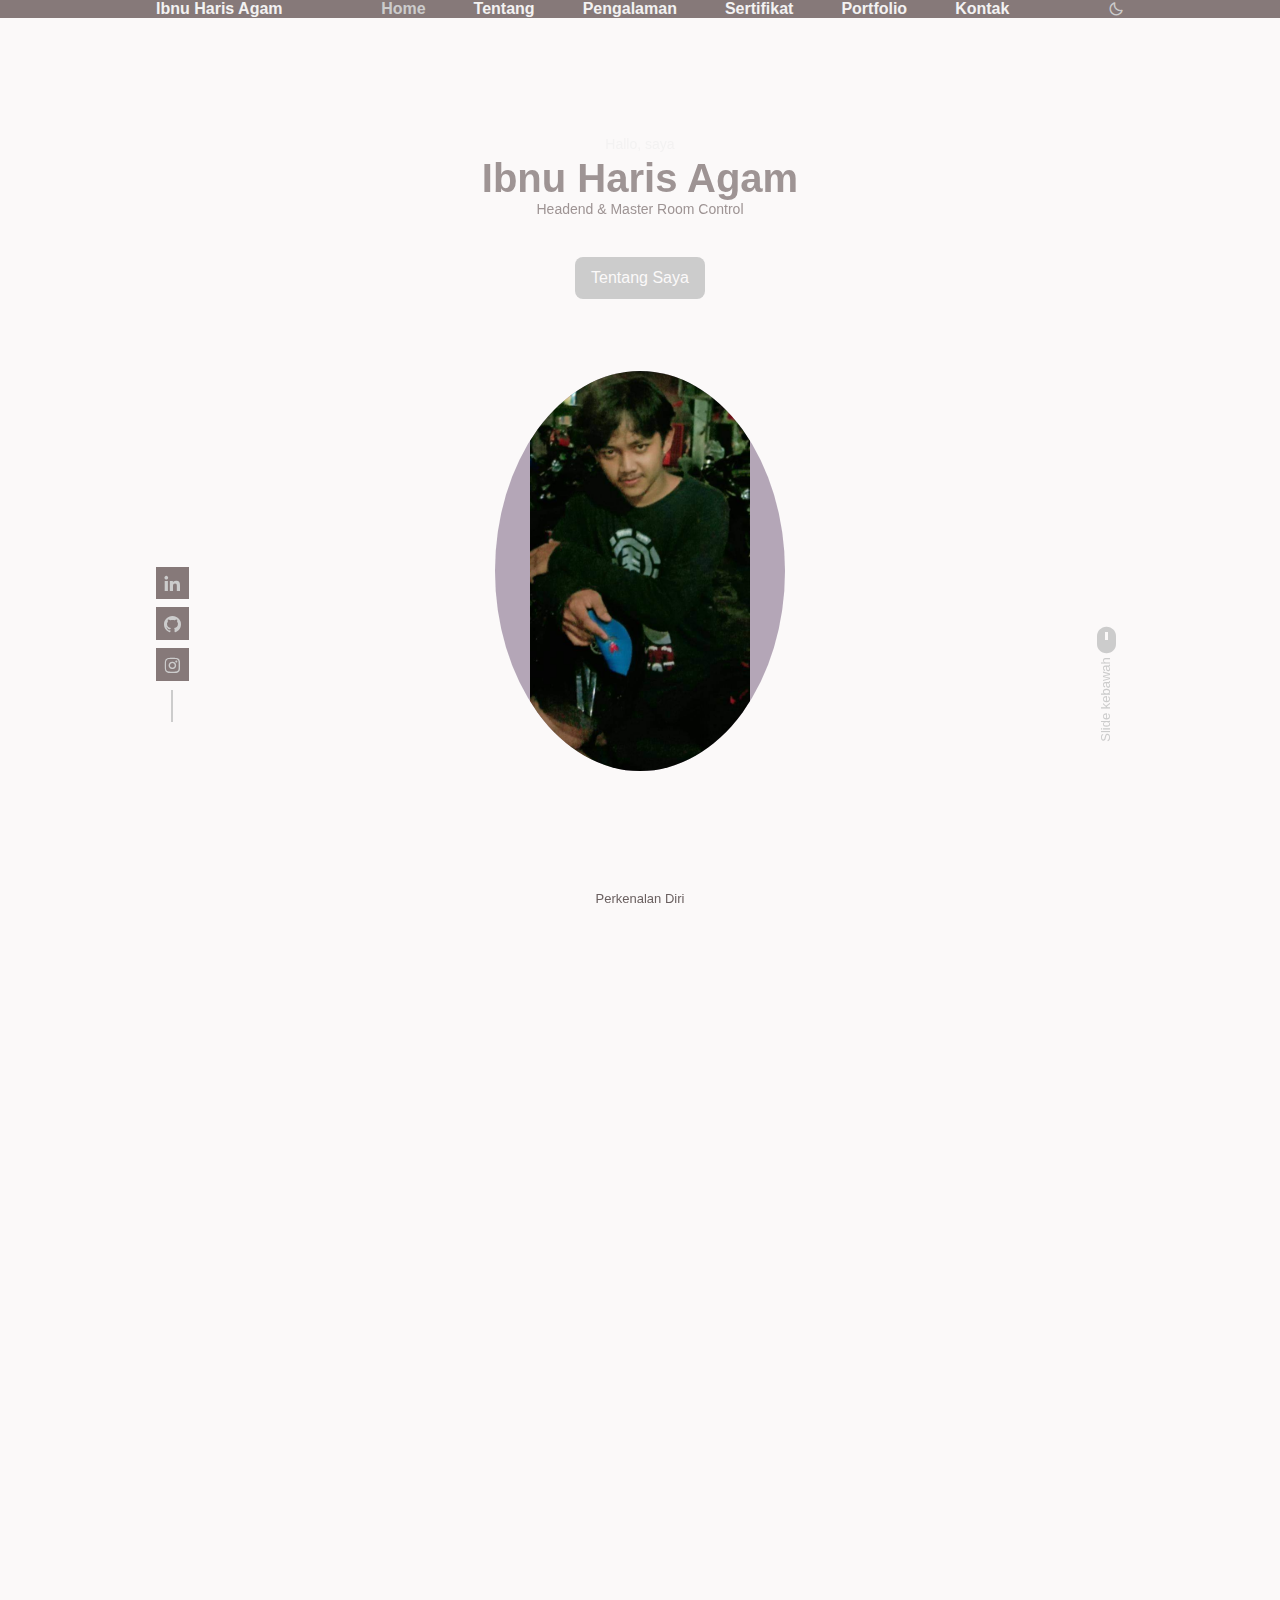
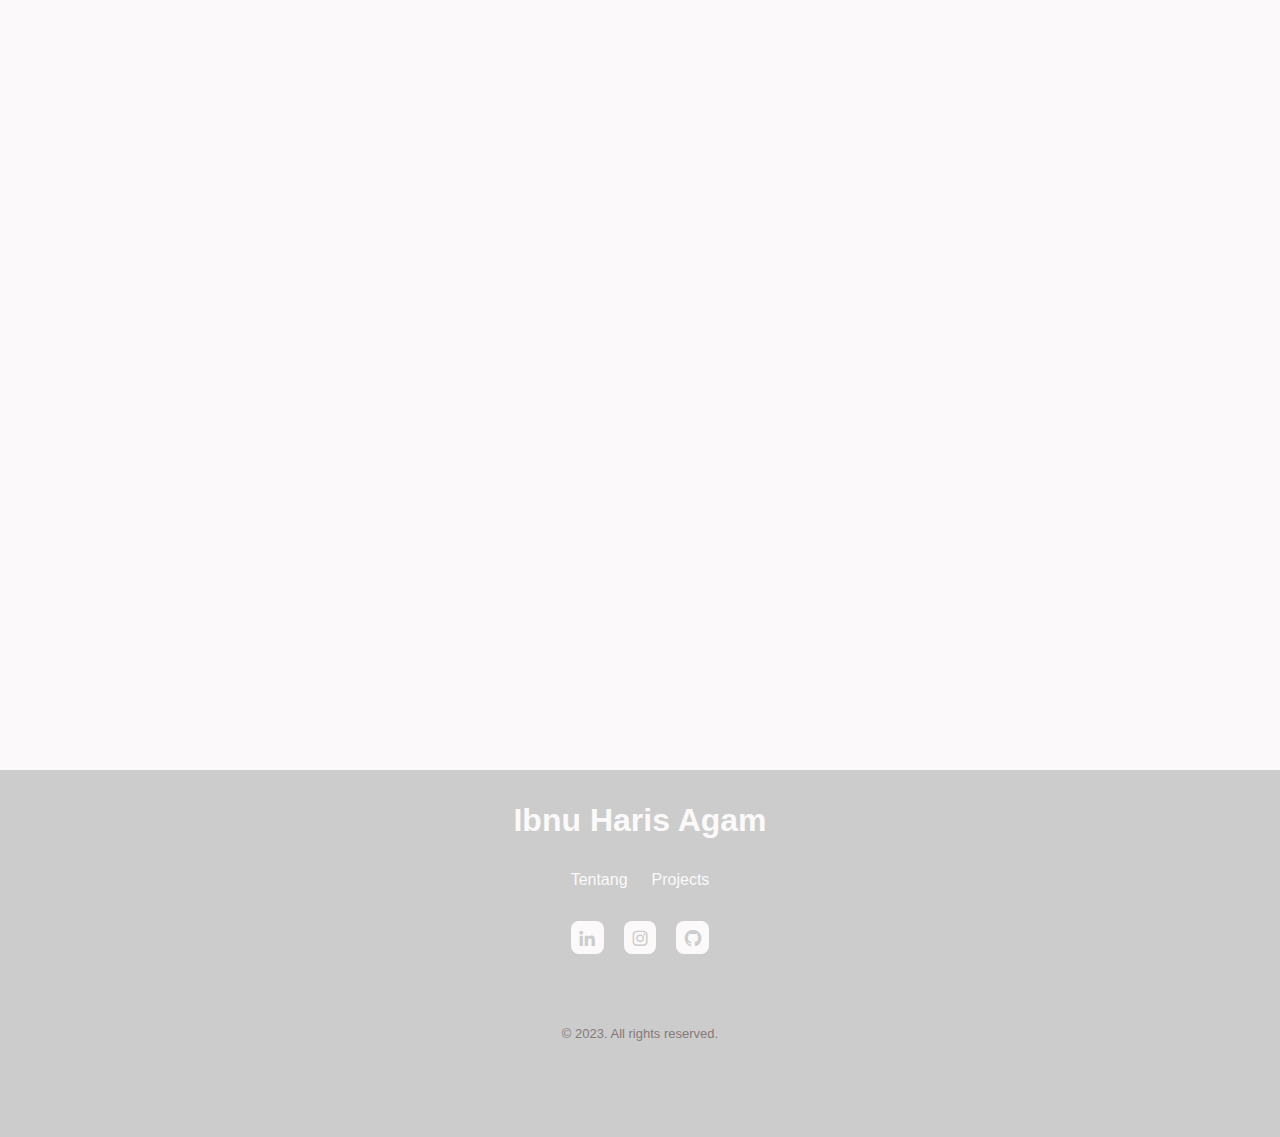
==== index.html @ 25b7673f "Portofolio 2" ====
<!DOCTYPE html>
<html lang="en">
  <head>
    <meta charset="UTF-8" />
    <meta name="viewport" content="width=device-width, initial-scale=1.0" />
    <!--=============== FAVICON ===============-->
    <link rel="shortcut icon" href="assets/img/programming.png" type="image/x-icon" />
    <!--=============== BOXICONS ===============-->
    <link href="https://unpkg.com/boxicons@2.1.4/css/boxicons.min.css" rel="stylesheet" />
    <!--=============== CSS ===============-->
    <link rel="stylesheet" href="assets/css/styles.css" />
    <title>Portfolio Pribadi</title>
  </head>
  <body>
    <!-- HEADER PORTFOLIO -->
    <header class="header" id="header">
      <nav class="nav container">
        <a href="#" class="nav__logo">Ibnu Haris Agam</a>

        <div class="nav__menu" id="nav-menu">
          <ul class="nav__list">
            <li class="nav__item">
              <a href="#home" class="nav__link active-link">
                <i class="bx bx-home-alt nav__icon"></i>
                <span class="nav__name">Home</span>
              </a>
            </li>

            <li class="nav__item">
              <a href="#about" class="nav__link">
                <i class="bx bx-user nav__icon"></i>
                <span class="nav__name">Tentang</span>
              </a>
            </li>

            <li class="nav__item">
              <a href="#skills" class="nav__link">
                <i class="bx bx-book-alt nav__icon"></i>
                <span class="nav__name">Pengalaman</span>
              </a>
            </li>

            <li class="nav__item">
              <a href="#certificate" class="nav__link">
                <i class="bx bx-certification nav__icon"></i>
                <span class="nav__name">Sertifikat</span>
              </a>
            </li>

            <li class="nav__item">
              <a href="#portfolio" class="nav__link">
                <i class="bx bx-briefcase-alt nav__icon"></i>
                <span class="nav__name">Portfolio</span>
              </a>
            </li>

            <li class="nav__item">
              <a href="#contact" class="nav__link">
                <i class="bx bx-message-square-detail nav__icon"></i>
                <span class="nav__name">Kontak</span>
              </a>
            </li>
          </ul>
        </div>
        <!-- <img src="assets/img/icon.png" alt="" class="nav__img" /> -->
        <!-- theme change light and dark -->
        <i class="bx bx-moon change-theme" id="theme-button"></i>
      </nav>
    </header>
    <!--=============== MAIN ===============-->
    <main class="main">
      <!--=============== HOME ===============-->
      <section class="home section" id="home">
        <div class="home__container container grid">
          <div class="home__data">
            <span class="home__greeting">Hallo, saya</span>
            <h1 class="home__name">Ibnu Haris Agam</h1>
            <h3 class="home__education">Headend & Master Room Control</h3>

            <div class="home__buttons">
              <a href="#about" class="button">Tentang Saya</a>
            </div>
          </div>

          <div class="home__handle">
            <img src="assets/img/Ibnu.png" alt="" class="home__img" />
          </div>

          <div class="home__social">
            <a href="https://www.linkedin.com/in/ibnu-haris-agam-93685125a/" target="_blank" class="home__social-link"><i class="bx bxl-linkedin"></i></a>
            <a href="https://github.com/ibnuagam" target="_blank" class="home__social-link"><i class="bx bxl-github"></i></a>
            <a href="https://www.instagram.com/ibn.agm?igsh=dWx1bzFtNHh3d2ow" target="_blank" class="home__social-link"><i class="bx bxl-instagram"></i></a>
          </div>

          <a href="#about" class="home__scroll">
            <i class="bx bxs-mouse home__scroll-icon"></i>
            <span class="home__scroll-name">Slide kebawah</span>
          </a>
        </div>
      </section>

      <!--=============== ABOUT ===============-->
      <section class="about section" id="about">
        <span class="section__subtitle">Perkenalan Diri</span>
        <h2 class="section__title">Tentang Saya</h2>

        <div class="about__container container grid">
          <img src="assets/img/profil.jpg" alt="" class="about__img" />
          <div class="about__data">
            <!-- <div class="about__info">
              <div class="about__box">
                <i class="bx bx-award"></i>
                <h3 class="about__title">Graduated</h3>
                <span class="about__subtitle">Less 1 year experience</span>
              </div>
              <div class="about__box">
                <i class="bx bx-briefcase"></i>
                <h3 class="about__title">Projects</h3>
                <span class="about__subtitle">6 Project</span>
              </div>
              <div class="about__box">
                <i class="bx bx-support"></i>
                <h3 class="about__title">Open to Work</h3>
                <span class="about__subtitle">Online 24/7</span>
              </div>
            </div> -->
            <p class="about__description">
              Saya Ibnu Haris Agam, Mahasiswa Teknik Informatika Universitas Pamulang. Saya bekerja sebagai Tecknical Broadcasting dengan pengalaman dan ketertarikan di dunia Broadcasting pertelevisian khusus nya di bagian Technical
            </p>
            <a href="#contact" class="button">Contact Me</a>
          </div>
        </div>
      </section>

      <!--=============== SKILLS ===============-->
      <!-- <section class="container section section__height" id="skills">
        <h2 class="section__title">Skills</h2>
      </section> -->
      <section class="skills section" id="skills">
        <span class="section__subtitle">Kemampuan</span>
        <h2 class="section__title">Pengalaman</h2>
        <div class="skills__container container grid">
          <div class="skills__content">
            <h3 class="skills__title">Pengalaman Terkhusus</h3>

            <div class="skills__box">
              <div class="skills__group">
                <div class="skills__data">
                  <i class="bx bx-badge-check"></i>

                  <div>
                    <h3 class="skills__name">HTML</h3>
                    <!-- <span class="skills__level">Basic</span> -->
                  </div>
                </div>
                <div class="skills__data">
                  <i class="bx bx-badge-check"></i>
                  <div>
                    <h3 class="skills__name">CSS</h3>
                    <!-- <span class="skills__level">Basic</span> -->
                  </div>
                </div>
                <div class="skills__data">
                  <i class="bx bx-badge-check"></i>

                  <div>
                    <h3 class="skills__name">Javascript</h3>
                    <!-- <span class="skills__level">Basic</span> -->
                  </div>
                </div>
                <div class="skills__data">
                  <i class="bx bx-badge-check"></i>

                  <div>
                    <h3 class="skills__name">Java</h3>
                    <!-- <span class="skills__level">Basic</span> -->
                  </div>
                </div>
                <div class="skills__data">
                  <i class="bx bx-badge-check"></i>

                  <div>
                    <h3 class="skills__name">Microsoft office</h3>
                    <!-- <span class="skills__level">Basic</span> -->
                  </div>
                </div>
              </div>
              
            </div>
          </div>
          <div class="skills__content">
            <h3 class="skills__title">Kemampuan Ahli</h3>

            <div class="skills__box">
              <div class="skills__group">
                <div class="skills__data">
                  <i class="bx bx-badge-check"></i>
                  <div>
                    <h3 class="skills__name">Instalasi Kabel Jaringan</h3>
                    <!-- <span class="skills__level">Intermediate</span> -->
                  </div>
                </div>
                <div class="skills__data">
                  <i class="bx bx-badge-check"></i>

                  <div>
                    <h3 class="skills__name">Mengoprasikan Perangkat keras</h3>
                    <!-- <span class="skills__level">Basic</span> -->
                  </div>
                </div>
                <div class="skills__data">
                  <i class="bx bx-badge-check"></i>
                  <div>
                    <h3 class="skills__name">Ahli Perangkat Broadcasting</h3>
                    <!-- <span class="skills__level">Basic</span> -->
                  </div>
                </div>
                <div class="skills__data">
                  <i class="bx bx-badge-check"></i>
                  <div>
                    <h3 class="skills__name">IRD, Encoder, Transcoder, MUX, Switch</h3>
                    <!-- <span class="skills__level">Basic</span> -->
                  </div>
                </div>
                <div class="skills__data">
                  <i class="bx bx-badge-check"></i>
                  <div>
                    <h3 class="skills__name">Analisa tajam</h3>
                    <!-- <span class="skills__level">Basic</span> -->
                  </div>
                </div>
              </div>
            
              </div>
            </div>
          </div>
        </div>
      </section>

      <!--=============== CERTIFICATES ===============-->
      <!-- <section class="container section section__height" id="certificate">
        <h2 class="section__title">Certificates</h2>
      </section> -->
      <section class="work section" id="certificate">
        <h2 class="section__title">Sertifikat</h2>

        <div class="certificate__container bd-grid">
          <!-- <a href="assets/Sertifikasi/sertifikat_akreditasi_ti.png" class="certificate__img">
            <img src="assets/Sertifikasi/sertifikat_akreditasi_ti.png" alt="" />
          </a> -->
          <a href="assets/Sertifikasi/Java Fundamentals.page1.png" class="certificate__img">
            <img src="assets/Sertifikasi/Java Fundamentals.page1.png" alt="" />
          </a>
          <!-- <a href="assets/Sertifikasi/sertifikat_course_51_463492_171020113958.page1.png" class="certificate__img">
            <img src="assets/Sertifikasi/sertifikat_course_51_463492_171020113958.page1.png" alt="" />
          </a>
          <a href="assets/Sertifikasi/sertifikat_course_58_463492_171020114055.page1.png" class="certificate__img">
            <img src="assets/Sertifikasi/sertifikat_course_58_463492_171020114055.page1.png" alt="" />
          </a> -->
          <a href="assets/Sertifikasi/Sertifikat Complation_001.png" class="certificate__img">
            <img src="assets/Sertifikasi/Sertifikat Complation_001.png" alt="" />
          </a>
          <!-- <a href="assets/Sertifikasi/sertifikat_course_237_463492_210221121744_001.png" class="certificate__img">
            <img src="assets/Sertifikasi/sertifikat_course_237_463492_210221121744_001.png" alt="" />
          </a> -->
          <a href="assets/Sertifikasi/Git.png" class="certificate__img">
            <img src="assets/Sertifikasi/Git.png" alt="" />
          </a>
          <!-- <a href="assets/Sertifikasi/CLI.png" class="certificate__img">
            <img src="assets/Sertifikasi/CLI.png" alt="" />
          </a> -->
          
          <!-- <a href="assets/Sertifikasi/bitdegree-certificate-82637810_001.png" class="certificate__img">
            <img src="assets/Sertifikasi/bitdegree-certificate-82637810_001.png" alt="" />
          </a> -->
          <!-- <a href="assets/Sertifikasi/sertifikat_course_68_463492_171020113854.page1.png" class="certificate__img">
            <img src="assets/Sertifikasi/sertifikat_course_68_463492_171020113854.page1.png" alt="" />
          </a>
          <a href="assets/Sertifikasi/sertifikat_course_86_463492_171020180309.page1.png" class="certificate__img">
            <img src="assets/Sertifikasi/sertifikat_course_86_463492_171020180309.page1.png" alt="" />
          </a>
          <a href="assets/Sertifikasi/sertifikat_course_169_463492_111020115507.page1.png" class="certificate__img">
            <img src="assets/Sertifikasi/sertifikat_course_169_463492_111020115507.page1.png" alt="" />
          </a>
          <a href="assets/Sertifikasi/sertifikat_course_177_463492_131020110558_001.png" class="certificate__img">
            <img src="assets/Sertifikasi/sertifikat_course_177_463492_131020110558_001.png" alt="" />
          </a>
          <a href="assets/Sertifikasi/sertifikat_course_237_463492_210221121744_001.png" class="certificate__img">
            <img src="assets/Sertifikasi/sertifikat_course_237_463492_210221121744_001.png" alt="" />
          </a>
          <a href="assets/Sertifikasi/sertifikat_course_292_463492_210221121934_001.png" class="certificate__img">
            <img src="assets/Sertifikasi/sertifikat_course_292_463492_210221121934_001.png" alt="" />
          </a> -->
          
        </div>
      </section>

      <!--=============== PORTFOLIO ===============-->
      <section class="work section" id="portfolio">
        <span class="section__subtitle">Portfolio Saya</span>
        <h3 class="section__title">Recent Works</h3>
        <div class="work__filters">
          <span class="work__items active-work" data-filter="all">All</span>
          <span class="work__items" data-filter=".web">Web</span>
          <span class="work__items" data-filter=".mobile">Mobile</span>
          <span class="work__items" data-filter=".game">Game</span>
        </div>
        <div class="work__container container grid">
          <div class="work__card mix web">
            <img src="assets/img/calculator web.PNG" alt="" class="work__img" />
            <h3 class="work__title">Web Kalkulator</h3>
            <a href="https://alfarabygit.github.io/calculator-web/" target="_blank" class="work__button"> Demo<i class="bx bx-right-arrow-alt work__icon"></i> </a>
          </div>
          
        </div>
        <div class="work__container container grid">
          <div class="work__card mix web">
            <img src="assets/img/Form Login.png" alt="" class="work__img" />
            <h3 class="work__title">Form Login</h3>
            <a href="Form Login/indexFormLogin.html" target="_blank" class="work__button"> Demo<i class="bx bx-right-arrow-alt work__icon"></i> </a>
          </div>
          
          <div class="work__container container grid">
            <div class="work__card mix game">
              <img src="assets/img/Tetris.png" alt="" class="work__img" />
              <h3 class="work__title">Tetris</h3>
              <a href="assets/Game Tetris/Tetris.html" target="_blank" class="work__button"> Demo<i class="bx bx-right-arrow-alt work__icon"></i> </a>
            </div>
        </div>
      </section>

      <!--=============== CONTACT ===============-->
      <section class="contact section" id="contact">
        <span class="section__subtitle">Bisa Hubungi Saya </span>
        <h3 class="section__title">Kontak Saya</h3>

        <div class="contact__container container grid">
          <!-- <div class="contact__content">
            <h3 class="contact__title">Talk to me</h3>
            <div class="contact__info">
              <div class="contact__card">
                <i class="bx bx-mail-send contact__card-icon"></i>
                <h3 class="contact__card-title">Email</h3>
                <span class="contact__card-data">ibnuagam18@gmail.com</span>
                <a href="mailto:examplemail@correo.com" target="_blank" class="contact__button">
                  Write me
                  <i class="bx bx-right-arrow-alt contact__button-icon"></i>
                </a>
              </div>
              <div class="contact__card">
                <i class="bx bxl-whatsapp contact__card-icon"></i>
                <h3 class="contact__card-title">Whatsapp</h3>
                <span class="contact__card-data">088211324260</span>
                <a href="https://wa.me/62088211324260" target="_blank" class="contact__button">
                  Write me
                  <i class="bx bx-right-arrow-alt contact__button-icon"></i>
                </a>
              </div>
              <div class="contact__card">
                <i class="bx bxl-instagram contact__card-icon"></i>
                <h3 class="contact__card-title">Instagram</h3>
                <span class="contact__card-data">IbnuHarisAgam</span>
                <a href="https://www.instagram.com/ibn.agm?igsh=dWx1bzFtNHh3d2ow" target="_blank" class="contact__button">
                  Write me
                  <i class="bx bx-right-arrow-alt contact__button-icon"></i>
                </a>
              </div>
            </div>
          </div> -->
          <div class="contact__content">
            <h3 class="contact__title">Hubungi saya untuk Kerja sama</h3>
            <form action="" class="contact__form" id="contact-form">
              <div class="contact__form-div">
                <label for="" class="contact__form-tag">Name</label>
                <input type="text" name="user_name" placeholder="Insert Your Name!" class="contact__form-input" id="contact-name" />
              </div>
              <div class="contact__form-div">
                <label for="" class="contact__form-tag">Email</label>
                <input type="text" name="user_email" placeholder="Insert Your Email!" class="contact__form-input" id="contact-email" />
              </div>
              <div class="contact__form-div contact__form-area">
                <label for="" class="contact__form-tag">Project</label>
                <textarea cols="30" rows="10" name="user_project" placeholder="Insert Your Project!" class="contact__form-input" id="contact-project"></textarea>
              </div>
              <p class="contact__message" id="contact-message"></p>
              <button class="button">Kirim Pesan</button>
            </form>
          </div>
        </div>
      </section>
    </main>
    <!--=============== FOOTER ===============-->
    <footer class="footer">
      <div class="footer__container container">
        <h1 class="footer__title">Ibnu Haris Agam</h1>
        <ul class="footer__list">
          <li><a href="#about" class="footer__link">Tentang</a></li>
          <li><a href="#portfolio" class="footer__link">Projects</a></li>
          <!-- <li><a href="#testimonial" class="footer__link">Testimonials</a></li> -->
        </ul>

        <ul class="footer__social">
          <a href="https://www.linkedin.com/in/ibnu-haris-agam-93685125a/" target="_blank" class="footer__social-link"><i class="bx bxl-linkedin"></i></a>
          <a href="https://www.instagram.com/ibn.agm?igsh=dWx1bzFtNHh3d2ow" target="_blank" class="footer__social-link"><i class="bx bxl-instagram"></i></a>
          <a href="https://github.com/ibnuagam" target="_blank" class="footer__social-link"><i class="bx bxl-github"></i></a>
        </ul>
        <span class="footer__copy"> &#169; 2023. All rights reserved. </span>
      </div>
    </footer>
    <!--=============== SCROLLREVEAL ===============-->
    <script src="assets/js/scrollreveal.min.js"></script>
    <!--=============== MIXITUP FILTER ===============-->
    <script src="assets/js/mixitup.min.js"></script>
    <!--=============== MAIN JS ===============-->
    <script src="assets/js/main.js"></script>
  </body>
</html>
---- assets/css/styles.css ----
/*=============== GOOGLE FONTS ===============*/
@import url("https://fonts.googleapis.com/css2?family=Open+Sans:wght@400;600&display=swap");

/*=============== VARIABLES CSS ===============*/
:root {
  --header-height: 3rem;

  /*========== Colors ==========*/
  --first-hue: 0; /* Warna utama menjadi netral (abu-abu) */
  --sat: 0%; /* Saturasi 0% untuk abu-abu */
  --lig: 80%; /* Kecerahan abu-abu terang */
  --second-hue: 0;
  
  --first-color: hsl(var(--first-hue), var(--sat), var(--lig)); /* Abu-abu terang */
  --first-color-alt: hsl(var(--first-hue), var(--sat), 85%); /* Lebih terang sedikit */
  --title-color: hsl(var(--second-hue), 5%, 95%); /* Hampir putih */
  --text-color: hsl(var(--second-hue), 5%, 60%); /* Abu-abu medium */
  --text-color-light: hsl(var(--second-hue), 5%, 40%); /* Abu-abu lebih gelap */
  --body-color: hsl(var(--second-hue), 15%, 98%); /* Latar belakang putih keabu-abuan */
  --container-color: hsl(var(--second-hue), 5%, 50%); /* Latar kontainer abu-abu terang */

  /*========== Font and typography ==========*/
  /*.5rem = 8px | 1rem = 16px ...*/
  --body-font: "Poppins", sans-serif;
  --biggest-font-size: 1.75rem;
  --h1-font-size: 1.5rem;
  --h2-font-size: 1.25rem;
  --h3-font-size: 1rem;
  --normal-font-size: 0.938rem;
  --small-font-size: 0.813rem;
  --smaller-font-size: 0.75rem;
  --tiny-font-size: 0.625rem;

  /*========== Font weight ==========*/
  --font-medium: 500;
  --font-semibold: 600;

  /*========== z index ==========*/
  --z-tooltip: 10;
  --z-fixed: 100;
  --z-modal: 1000;
}

@media screen and (min-width: 968px) {
  :root {
    --biggest-font-size: 2.5rem;
    --h1-font-size: 2.25rem;
    --h2-font-size: 1.5rem;
    --h3-font-size: 1.25rem;
    --normal-font-size: 1rem;
    --small-font-size: 0.875rem;
    --smaller-font-size: 0.813rem;
  }
}

/*=============== BASE ===============*/
* {
  box-sizing: border-box;
  padding: 0;
  margin: 0;
}

html {
  scroll-behavior: smooth;
}

body,
button,
input,
textarea {
  font-family: var(--body-font);
  font-size: var(--normal-font-size);
}

body {
  /* margin: var(--header-height) 0 0 0; */
  background-color: var(--body-color);
  color: var(--text-color);
  transition: 0.5s;
}

button {
  cursor: pointer;
  border: none;
  outline: none;
}

ul {
  list-style: none;
}

a {
  text-decoration: none;
}

img {
  max-width: 100%;
  height: auto;
}

/*=============== THEME ===============*/
.change-theme {
  color: var(--first-color);
}
#theme-button {
  cursor: pointer;
}
/*========== Variables Light theme ==========*/
body.light-theme {
  --title-color: hsl(var(--second-hue), 15%, 15%);
  --text-color: hsl(var(--second-hue), 8%, 35%);
  --body-color: hsl(var(--second-hue), 100%, 99%);
  --container-color: #fff;
}
/*========== 
    Color changes in some parts of 
    the website, in light theme
==========*/
.light-theme .scroll-header {
  box-shadow: 0 2px 4px hsla(159, 75%, 40%, 0.708);
}
.light-theme .nav__menu {
  background-color: hsla(var(--second-hue), 32%, 90%, 0.8);
}
.light-theme .section__subtitle {
  color: var(--text-color);
}
.light-theme .home__social-link {
  box-shadow: 0 2px 8px hsla(var(--second-hue), 48%, 8%, 0.1);
}
.light-theme .home__social::after,
.light-theme .footer__social-link {
  background-color: var(--title-color);
}
.light-theme .home__social-link,
.light-theme .home__scroll,
.light-theme .button,
.light-theme .button:hover,
.light-theme .active-work,
.light-theme .footer__title,
.light-theme .footer__link,
.light-theme .footer__copy {
  color: var(--title-color);
}

.light-theme .about__box {
  box-shadow: 0 2px 8px hsla(var(--second-hue), 48%, 8%, 0.1);
}

.light-theme .skills__content,
.light-theme .services__card,
.light-theme .work__card,
.light-theme .testimonial__card {
  box-shadow: 0 2px 16px hsla(var(--second-hue), 48%, 8%, 0.1);
}

.light-theme ::-webkit-scrollbar {
  background-color: hsl(var(--second-hue), 8%, 66%);
}
.light-theme ::-webkit-scrollbar-thumb {
  background-color: hsl(var(--second-hue), 8%, 55%);
}
.light-theme ::-webkit-scrollbar:hover {
  background-color: hsl(var(--second-hue), 8%, 45%);
}

/*=============== REUSABLE CSS CLASSES ===============*/
.container {
  max-width: 968px;
  margin-left: 1rem;
  margin-right: 1rem;
}

.grid {
  display: grid;
  gap: 1.25rem;
}

.bd-grid {
  max-width: 1024px;
  display: grid;
  margin-left: var(--mb-2);
  margin-right: var(--mb-2);
}
.main {
  overflow: hidden;
}

.section {
  padding: 4.5rem 0 1rem;
}

.section__title,
.section__subtitle {
  text-align: center;
}

.section__title {
  font-size: var(--h2-font-size);
  color: var(--first-color);
  margin-bottom: 2rem;
}

.section__subtitle {
  display: block;
  font-size: var(--smaller-font-size);
  color: var(--text-color-light);
}
/*=============== HEADER ===============*/
.header {
  position: fixed;
  top: 0;
  left: 0;
  width: 100%;
  background-color: var(--container-color);
  z-index: var(--z-fixed);
  transition: 0.4s;
}

/*=============== NAV ===============*/
.nav {
  height: var(--header-height);
  display: flex;
  justify-content: space-between;
  align-items: center;
}

/* .nav__img {
  width: 2rem;
  border-radius: 50%;
} */

.nav__logo {
  color: var(--title-color);
  font-weight: var(--font-semibold);
}

@media screen and (max-width: 767px) {
  .nav__menu {
    position: center;
    bottom: 0;
    left: 0;
    background-color: var(--container-color);
    box-shadow: 0 -1px 12px hsla(var(--first-hue), var(--sat), 15%, 0.15);
    width: 100%;
    height: 4rem;
    padding: 0 1rem;
    display: grid;
    align-content: center;
    border-radius: 1.3rem 1.3rem 0 0;
    transition: 0.4s;
  }
}

.nav__list,
.nav__link {
  display: flex;
}

.nav__link {
  flex-direction: column;
  align-items: center;
  row-gap: 4px;
  color: var(--title-color);
  font-weight: var(--font-semibold);
}

.nav__list {
  justify-content: space-around;
}

.nav__name {
  font-size: var(--tiny-font-size);
  /*display: none;  Minimalist design, hidden labels */
}

.nav__icon {
  font-size: 1.5rem;
}

/*Active link*/
.active-link {
  position: relative;
  color: var(--first-color);
  transition: 0.3s;
}

/* Minimalist design, active link */
/* .active-link::before {
  content: "";
  position: absolute;
  bottom: -0.5rem;
  width: 4px;
  height: 4px;
  background-color: var(--first-color);
  border-radius: 50%;
} */

/* Change background header */
.scroll-header {
  box-shadow: 0 1px 12px hsla(var(--first-hue), var(--sat), 15%, 0.15);
}

/*=============== HOME ===============*/
.home__container {
  position: relative;
  row-gap: 4.5rem;
  padding-top: 2rem;
}

.home__data {
  text-align: center;
}

.home__greeting,
.home__education {
  font-size: var(--small-font-size);
  font-weight: var(--font-medium);
}

.home__greeting {
  display: block;
  color: var(--title-color);
  margin-bottom: 0.25rem;
}

.home__education {
  color: var(--text-color);
  margin-bottom: 2.5rem;
}

.home__name {
  font-size: var(--biggest-font-size);
}
.home__img {
  width: 0%; /* Memastikan gambar menyesuaikan lebar kotak */
  height: 150%; /* Memastikan gambar menyesuaikan tinggi kotak */
  object-fit: cover; /* Memastikan gambar mengisi kotak tanpa distorsi */
  border-radius: 0%; /* Sesuai dengan bentuk kotak induknya */
}


.home__handle {
  justify-self: center;
  width: 300px;
  height: 150px;
  background-color:#a797abd8;
  border-radius: 500%;
  display: flex;
  align-items: flex-end;
  justify-content: center;
  overflow: hidden;
}

.home__buttons {
  display: flex;
  justify-content: center;
  align-items: center;
  gap: 1.5rem;
}

.home__social,
.home__scroll {
  position: absolute;
}

.home__social {
  bottom: 5rem;
  left: 0;
  display: grid;
  row-gap: 0.5rem;
}

.home__social-link {
  width: max-content;
  background-color: var(--container-color);
  color: var(--first-color);
  padding: 0.25rem;
  display: flex;
  font-size: 1rem;
  transition: 0.4s;
}

.home__social-link:hover {
  background-color: var(--first-color);
  color: #423030;
}

.home__social::after {
  content: "";
  width: 32px;
  height: 2px;
  background-color: var(--first-color);
  transform: rotate(90deg) translate(16px, 3px);
}

.home__scroll {
  color: var(--first-color);
  right: -1.5rem;
  bottom: 4rem;
  display: grid;
  row-gap: 2.25rem;
  justify-items: center;
}

.home__scroll-icon {
  font-size: 1.3rem;
}

.home__scroll-name {
  font-size: var(--smaller-font-size);
  transform: rotate(-90deg);
}
/*=============== BUTTONS ===============*/
.button {
  display: inline-block;
  background-color: var(--first-color);
  color: var(--body-color);
  padding: 0.75rem 1rem;
  border-radius: 0.5rem;
  font-weight: var(--font-medium);
  transition: 0.4s;
}

.button:hover {
  background-color: var(--first-color-alt);
  color: var(--body-color);
}

.button--ghost {
  background-color: transparent;
  border: 2px solid var(--first-color);
  color: var(--first-color);
}
/*=============== ABOUT ===============*/
.about__container {
  row-gap: 2.5rem;
}
.about__img {
  width: 220px;
  border-radius: 1.5rem;
  justify-self: center;
}
.about__data {
  text-align: center;
}
.about__info {
  display: grid;
  grid-template-columns: repeat(3, 1fr);
  gap: 0.5rem;
  margin-bottom: 2rem;
}
.about__box {
  background-color: var(--container-color);
  border-radius: 0.75rem;
  padding: 0.75rem 0.5rem;
}
.about__icon {
  font-size: 1.5rem;
  color: var(--first-color);
  margin-bottom: 0.5rem;
}
.about__title {
  font-size: var(--smaller-font-size);
}
.about__subtitle {
  font-size: var(--tiny-font-size);
}
.about__description {
  margin-bottom: 2rem;
}
/*=============== SKILLS ===============*/
.skills__container {
  row-gap: 2.5rem;
  padding-top: 1rem;
}

.skills__content {
  background-color: var(--container-color);
  padding: 1.5rem;
  border-radius: 1.25rem;
}

.skills__title {
  font-size: var(--normal-font-size);
  font-weight: var(--font-medium);
  color: var(--first-color);
  text-align: center;
  margin-bottom: 1.5rem;
}

.skills__box {
  display: flex;
  justify-content: center;
  column-gap: 2.5rem;
}

.skills__group {
  display: grid;
  align-content: flex-start;
  row-gap: 1rem;
}

.skills__data {
  display: flex;
  column-gap: 0.5rem;
}

.skills .bx-badge-check {
  font-size: 1rem;
  color: var(--first-color);
}

.skills__name {
  font-size: var(--normal-font-size);
  font-weight: var(--font-medium);
  line-height: 18px;
}

.skills__level {
  font-size: var(--tiny-font-size);
}
/* ===== CERTIFICATES =====*/
.certificate__container {
  row-gap: 2rem;
}

.certificate__img {
  box-shadow: 0px 4px 25px rgba(14, 36, 49, 0.15);
  border-radius: 0.5rem;
  overflow: hidden;
}

.certificate__img img {
  transition: 1s;
}

.certificate__img img:hover {
  transform: scale(1.1);
}

/* ===== PORTFOLIO =====*/
.work__container {
  padding-top: 1rem;
}

.work__filters {
  display: flex;
  justify-content: center;
  align-items: center;
  column-gap: 0.75rem;
  margin-bottom: 2rem;
}

.work__items {
  cursor: pointer;
  color: var(--title-color);
  padding: 0.25rem 0.75rem;
  font-weight: var(--font-medium);
  border-radius: 0.5rem;
}
.work__card {
  background-color: var(--container-color);
  padding: 1rem;
  border-radius: 1rem;
}

.work__img {
  border-radius: 1rem;
  margin-bottom: 0.75rem;
}
.work__title {
  font-size: var(--normal-font-size);
  font-weight: var(--font-medium);
  margin-bottom: 0.25rem;
}

.work__button {
  width: max-content;
  color: var(--first-color);
  font-size: var(--small-font-size);
  display: flex;
  align-items: center;
  column-gap: 0.25rem;
}
.work__button:hover .work__icon {
  transform: translateX(0.25rem);
}

.work__icon {
  font-size: 1rem;
  transition: 0.3s;
}

/* Active item work*/
.active-work {
  background-color: var(--first-color);
}

/*=============== CONTACT ===============*/
.contact__container {
  row-gap: 3rem;
  margin-bottom: 3rem;
}
.contact__title {
  text-align: center;
  font-size: var(--h3-font-size);
  margin-bottom: 1.5rem;
}
.contact__info {
  display: grid;
  gap: 1rem;
}
.contact__card {
  background-color: var(--container-color);
  padding: 1rem;
  border-radius: 0.75rem;
  text-align: center;
}

.contact__card-icon {
  font-size: 2rem;
  color: var(--title-color);
  margin-bottom: 0.25rem;
}
.contact__card-title,
.contact__card-data {
  font-size: var(--small-font-size);
}
.contact__card-title {
  font-weight: var(--font-medium);
}

.contact__card-data {
  display: block;
  margin-bottom: 0.75rem;
}

.contact__button {
  color: var(--first-color);
  font-size: var(--small-font-size);
  display: flex;
  align-items: center;
  justify-content: center;
  column-gap: 0.25rem;
}

.contact__button:hover .contact__button-icon {
  transform: translateX(0.25rem);
}

.contact__button-icon {
  font-size: 1rem;
  transition: 0.4s;
}

.contact__form-div {
  position: relative;
  margin-bottom: 2rem;
  height: 4rem;
}
.contact__form-input {
  position: absolute;
  top: 0;
  left: 0;
  width: 100%;
  height: 100%;
  border: 2px solid var(--text-color-light);
  background: none;
  color: var(--text-color);
  outline: none;
  padding: 1.5rem;
  border-radius: 0.75rem;
  z-index: 1;
}

.contact__form-tag {
  position: absolute;
  top: -0.75rem;
  left: 1.25rem;
  font-size: var(--smaller-font-size);
  padding: 0.25rem;
  background-color: var(--body-color);
  z-index: 10;
}

.contact__form-area {
  height: 11rem;
}

.contact__form-area textarea {
  resize: none;
}

.contact__message {
  font-size: var(--small-font-size);
  position: absolute;
  bottom: 2.8rem;
  left: 1.5rem;
}

/* Status color */
.color-red {
  color: hsl(4, 71%, 50%);
}

.color-blue {
  color: hsl(207, 56%, 45%);
}

.footer {
  background-color: var(--first-color);
}

.footer__container {
  padding: 2rem 0 6rem;
}

.footer__title,
.footer__link {
  color: var(--body-color);
}

.footer__title {
  text-align: center;
  margin-bottom: 2rem;
}

.footer__list {
  display: flex;
  justify-content: center;
  column-gap: 1.5rem;
  margin-bottom: 2rem;
}

.footer__social {
  display: flex;
  justify-content: center;
  column-gap: 1.25rem;
}
.footer__social-link {
  background-color: var(--body-color);
  color: var(--first-color);
  padding: 0.25rem;
  border-radius: 0.25rem;
  font-size: 1rem;
  display: inline-flex;
}

.footer__copy {
  display: block;
  margin-top: 4.5rem;
  color: var(--container-color);
  text-align: center;
  font-size: var(--smaller-font-size);
}

/*=============== SCROLL BAR ===============*/
::-webkit-scrollbar {
  width: 0.6rem;
  border-radius: 0.5rem;
  background-color: hsl(var(--second-hue), 8%, 38%);
}
::-webkit-scrollbar-thumb {
  background-color: hsl(var(--second-hue), 8%, 26%);
  border-radius: 0.5rem;
}

::-webkit-scrollbar-thumb:hover {
  background-color: hsl(var(--second-hue), 8%, 20%);
}

/*=============== MEDIA QUERIES ===============*/
/* For small devices */
@media screen and (max-width: 320px) {
  .nav__name {
    display: none;
  }
  .nav__menu {
    padding: 1rem 1.5rem;
  }
  .home__buttons {
    flex-direction: column;
  }
  .home__handle {
    width: 150px;
    height: 253px;
  }
  .home__img {
    width: 130px;
  }
  .about__info {
    grid-template-columns: repeat(2, 1fr);
  }
  .skills__box {
    column-gap: 1rem;
  }
  .skills__name {
    font-size: var(--smaller-font-size);
  }
  .services__container {
    grid-template-columns: 145px;
    justify-content: center;
  }
  .work__items {
    font-size: var(--small-font-size);
  }
  .work__filters {
    column-gap: 0.25rem;
  }
}

/* For medium devices */
@media screen and (min-width: 576px) {
  .nav__list {
    justify-content: center;
    column-gap: 3rem;
  }
  .nav__menu {
    width: 328px;
    left: 0;
    right: 0;
    margin: 0 auto;
  }
  .about__info {
    grid-template-columns: repeat(3, 140px);
    justify-content: center;
  }
  .about__description {
    padding: 0 5rem;
  }
  .skills__container {
    justify-content: center;
  }
  .skills__content {
    padding: 2rem 4rem;
  }
  .services__container {
    grid-template-columns: repeat(2, 160px);
    justify-content: center;
  }
  .services__modal-content {
    width: 500px;
    padding: 4.5rem 2.5rem 2.5rem;
  }
  .services__modal-description {
    padding: 0 3.5rem;
  }
  .work__container {
    justify-content: center;
  }
  .work__img {
    width: 295px;
  }
  .contact__info {
    grid-template-columns: 300px;
    justify-content: center;
  }
  .contact__form {
    width: 360px;
    margin: 0 auto;
  }
}

@media screen and (min-width: 767px) {
  body {
    margin: 0;
  }
  .section {
    padding: 7rem 0 2rem;
  }
  .nav {
    height: calc(var(--header-height) + 1.5rem); /* 4.5rem */
  }
  .nav__img {
    display: none;
  }
  .nav__icon {
    display: none;
  }
  .nav__name {
    font-size: var(--normal-font-size);
    display: block; /* Minimalist design, visible labels */
  }
  .nav__link:hover {
    color: var(--first-color);
  }

  /* First design, remove if you choose the minimalist design */
  /* .active-link::before {
    content: "";
    position: absolute;
    bottom: -0.75rem;
    width: 4px;
    height: 4px;
    background-color: var(--first-color);
    border-radius: 50%;
  } */

  /* Minimalist design */
  .active-link::before {
    bottom: -0.75rem;
  }
  .work__container {
    grid-template-columns: repeat(2, max-content);
  }
  .contact__container {
    grid-template-columns: repeat(2, max-content);
    justify-content: center;
    column-gap: 3rem;
  }
  .certificate__container {
    grid-template-columns: repeat(3, 1fr);
    column-gap: 2rem;
  }
}

/* For large devices */
@media screen and (min-width: 1024px) {
  .container {
    margin-left: auto;
    margin-right: auto;
  }
  .container {
    margin-left: auto;
    margin-right: auto;
  }
  .section {
    padding: 6.5rem 0 1rem;
  }
  .section__title {
    margin-bottom: 3.5rem;
  }
  .nav {
    height: calc(var(--header-height)+1rem);
  }
  .home__handle {
    width: 290px;
    height: 400px;
  }
  .home__img {
    width: 220px;
  }
  .home__social-link {
    padding: 0.4rem;
    font-size: 1.25rem;
  }
  .home__social::after {
    transform: rotate(90deg) translate(16px, 0);
  }
  .home__scroll-icon {
    font-size: 2rem;
  }
  .about__container {
    grid-template-columns: repeat(2, 1fr);
    align-items: center;
    column-gap: 4rem;
  }
  .about__img {
    width: 350px;
  }
  .about__data {
    text-align: initial;
  }
  .about__info {
    justify-content: initial;
  }
  .about__box {
    text-align: center;
    padding: 1rem 1.25rem;
  }
  .about__description {
    padding: 0 4rem 0 0;
    margin-bottom: 2.5rem;
  }
  .skills__container {
    grid-template-columns: repeat(2, 350px);
    column-gap: 3rem;
  }
  .services__container {
    grid-template-columns: repeat(3, 200px);
  }
  .services__card {
    padding: 5rem 2rem 1.5rem;
  }
  .work__container {
    gap: 3rem;
  }
  .work__card {
    padding: 1.25rem;
  }
  .work__img {
    margin-bottom: 1rem;
  }
  .work__title {
    margin-bottom: 0.5rem;
  }
  .testimonial__container {
    width: 750px;
  }
  .testimonial__card {
    padding: 1.5rem 2rem;
  }
  .contact__container {
    column-gap: 6rem;
  }
  .footer__social-link {
    font-size: 1.25rem;
    padding: 0.4rem;
    border-radius: 0.5rem;
  }
  .bd-grid {
    margin-left: auto;
    margin-right: auto;
  }
}
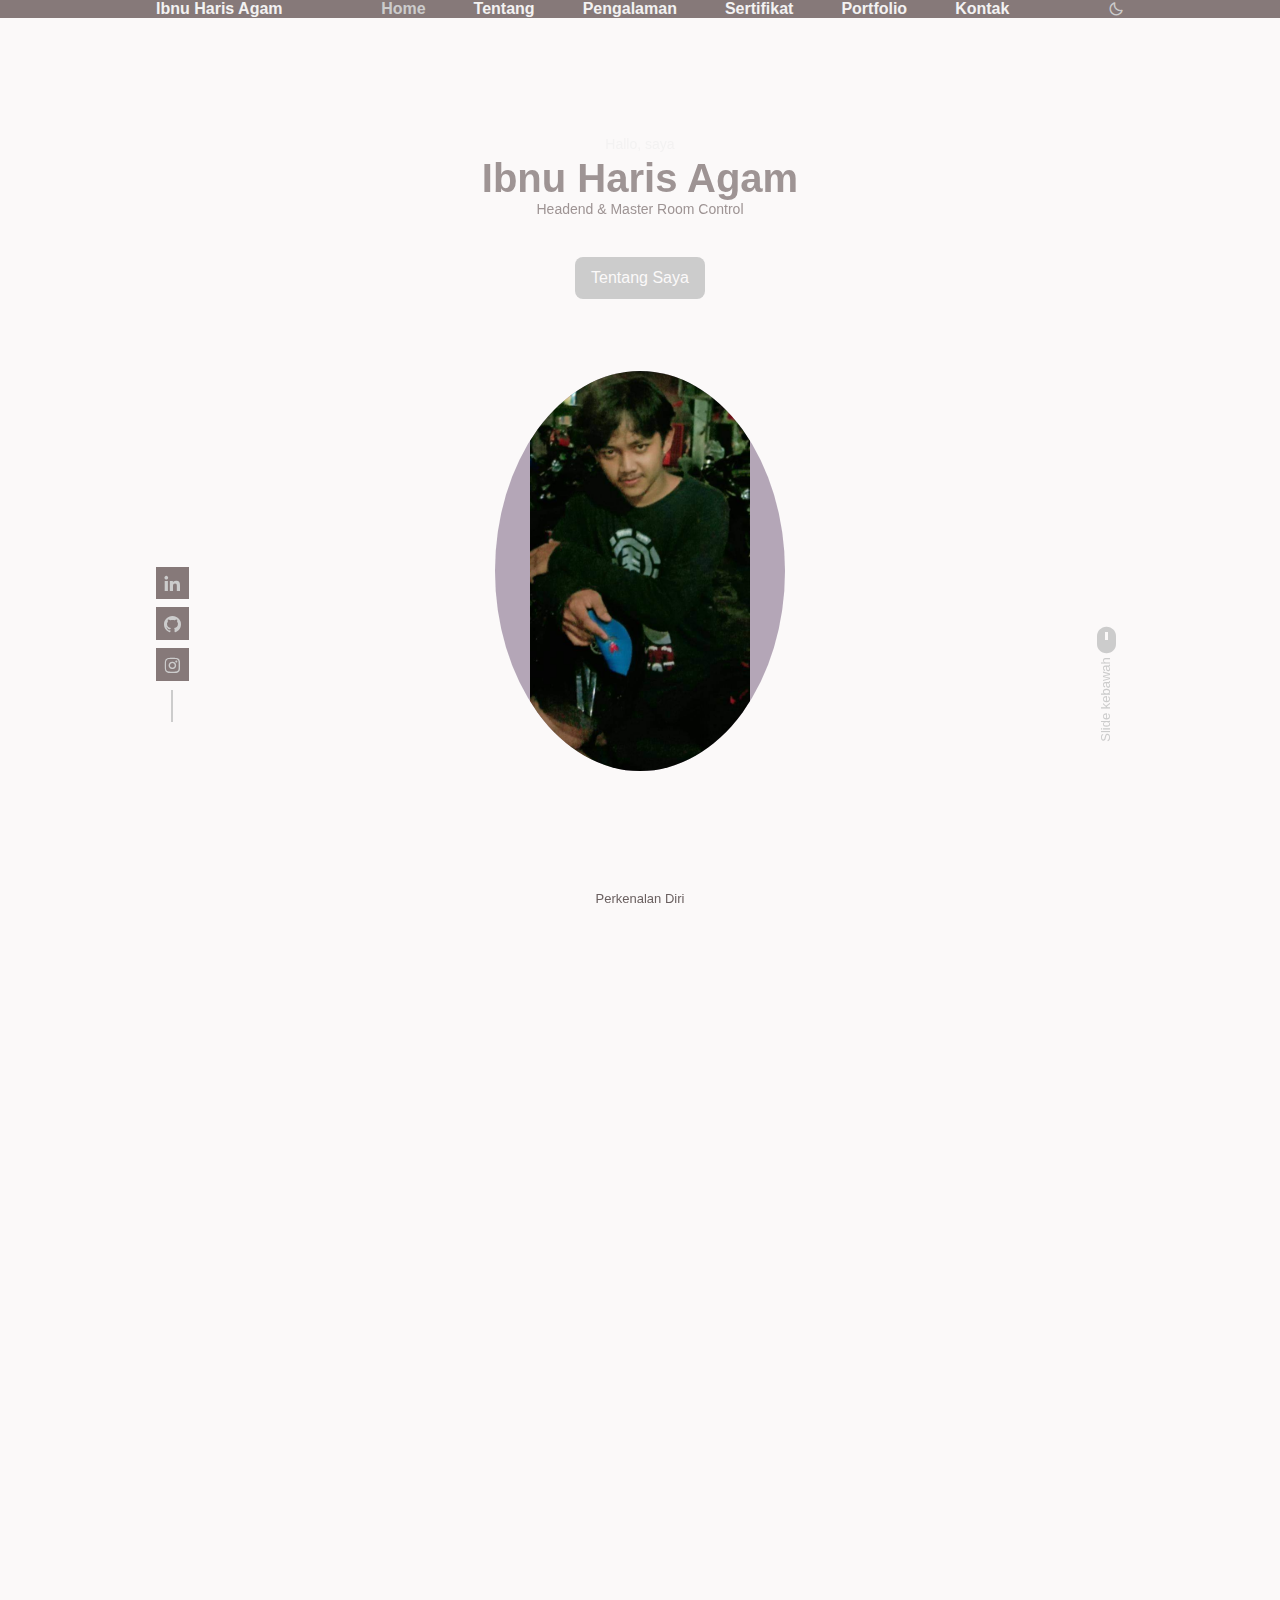
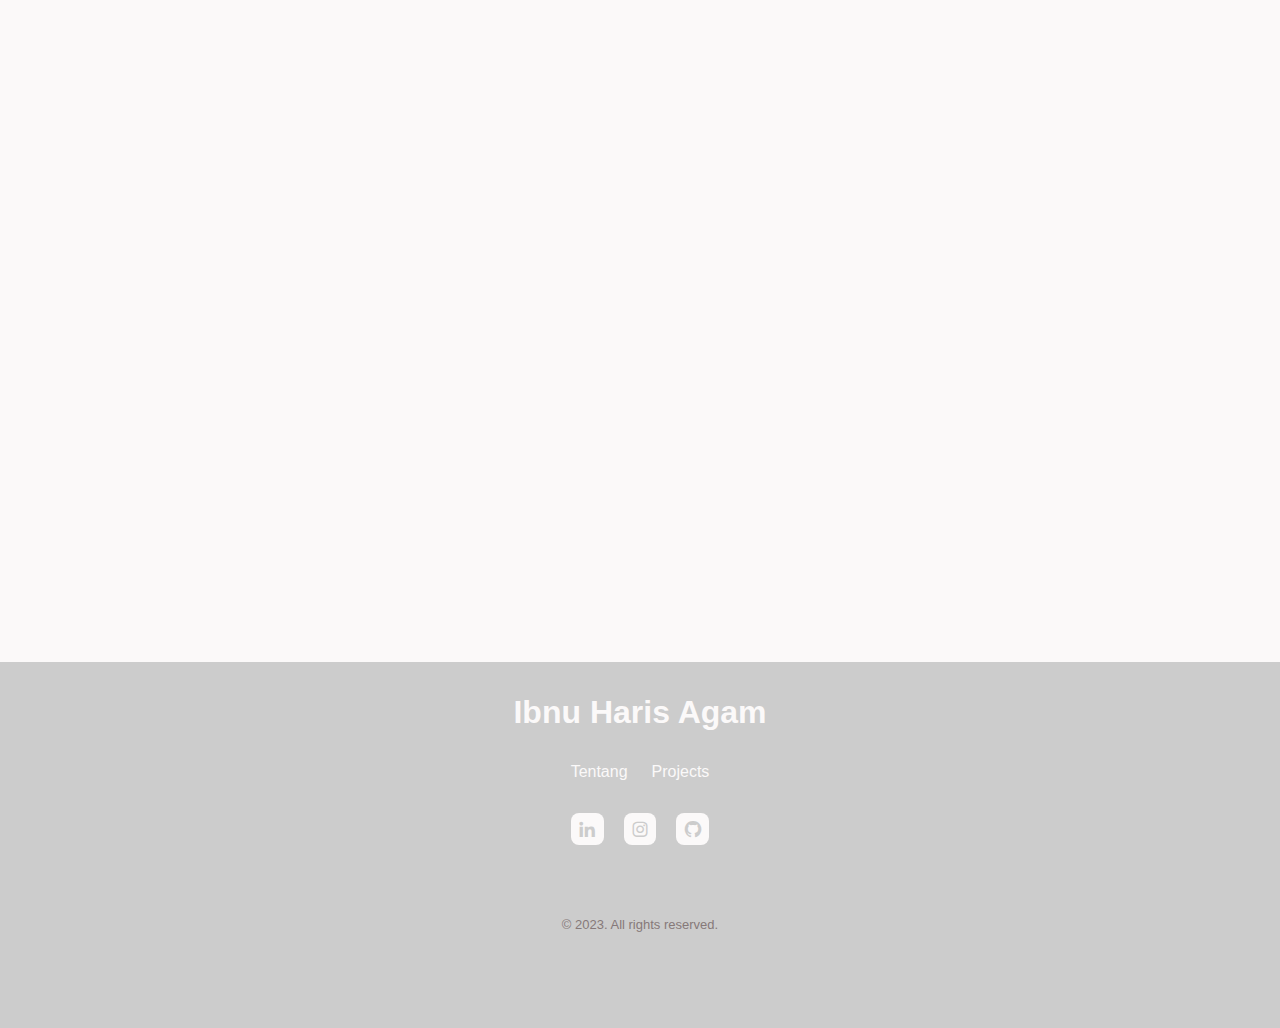
==== commit 9cb6834b: "Portofolio 5" ====
--- a/index.html
+++ b/index.html
@@ -315,9 +315,9 @@
         </div>
         <div class="work__container container grid">
           <div class="work__card mix web">
-            <img src="assets/img/Form Login.png" alt="" class="work__img" />
+            <img src="assets/img/Login.png" alt="" class="work__img" />
             <h3 class="work__title">Form Login</h3>
-            <a href="Form Login/indexFormLogin.html" target="_blank" class="work__button"> Demo<i class="bx bx-right-arrow-alt work__icon"></i> </a>
+            <a href="Form Login/login.html" target="_blank" class="work__button"> Demo<i class="bx bx-right-arrow-alt work__icon"></i> </a>
           </div>
           
           <div class="work__container container grid">
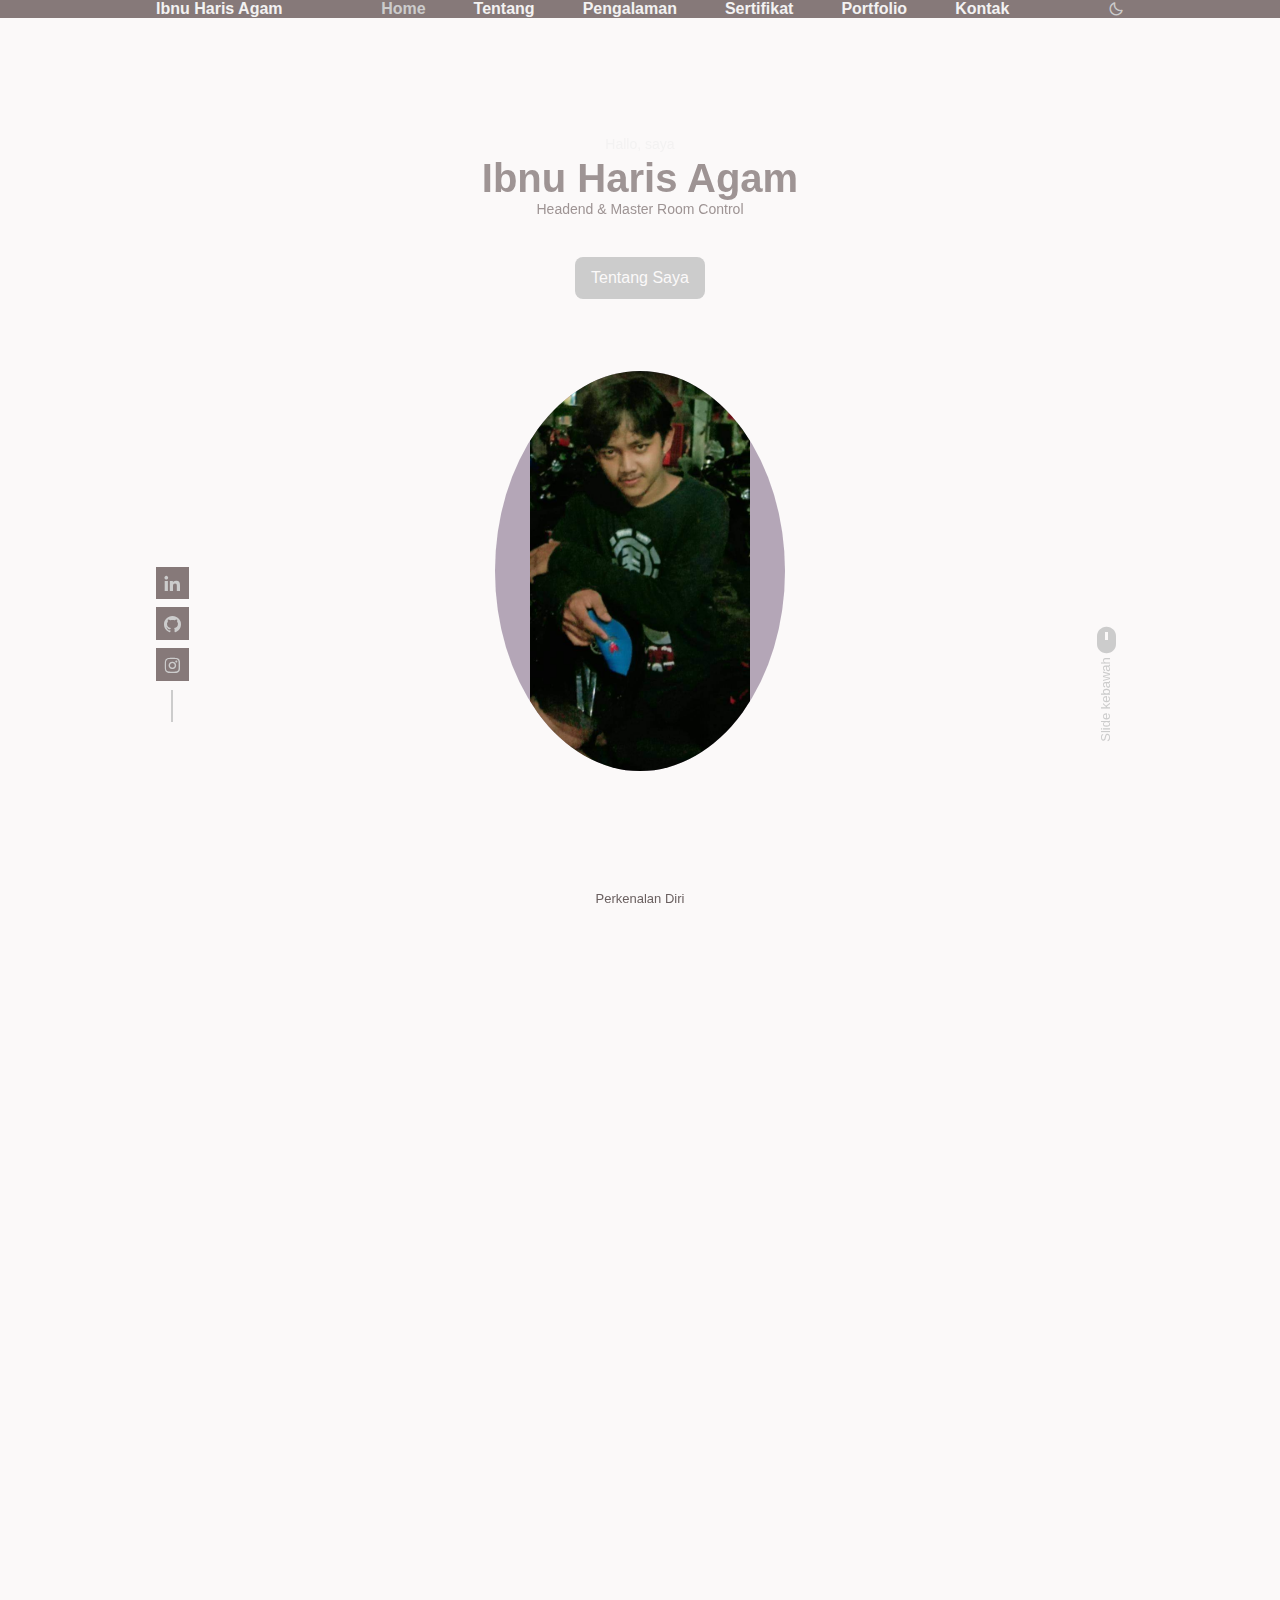
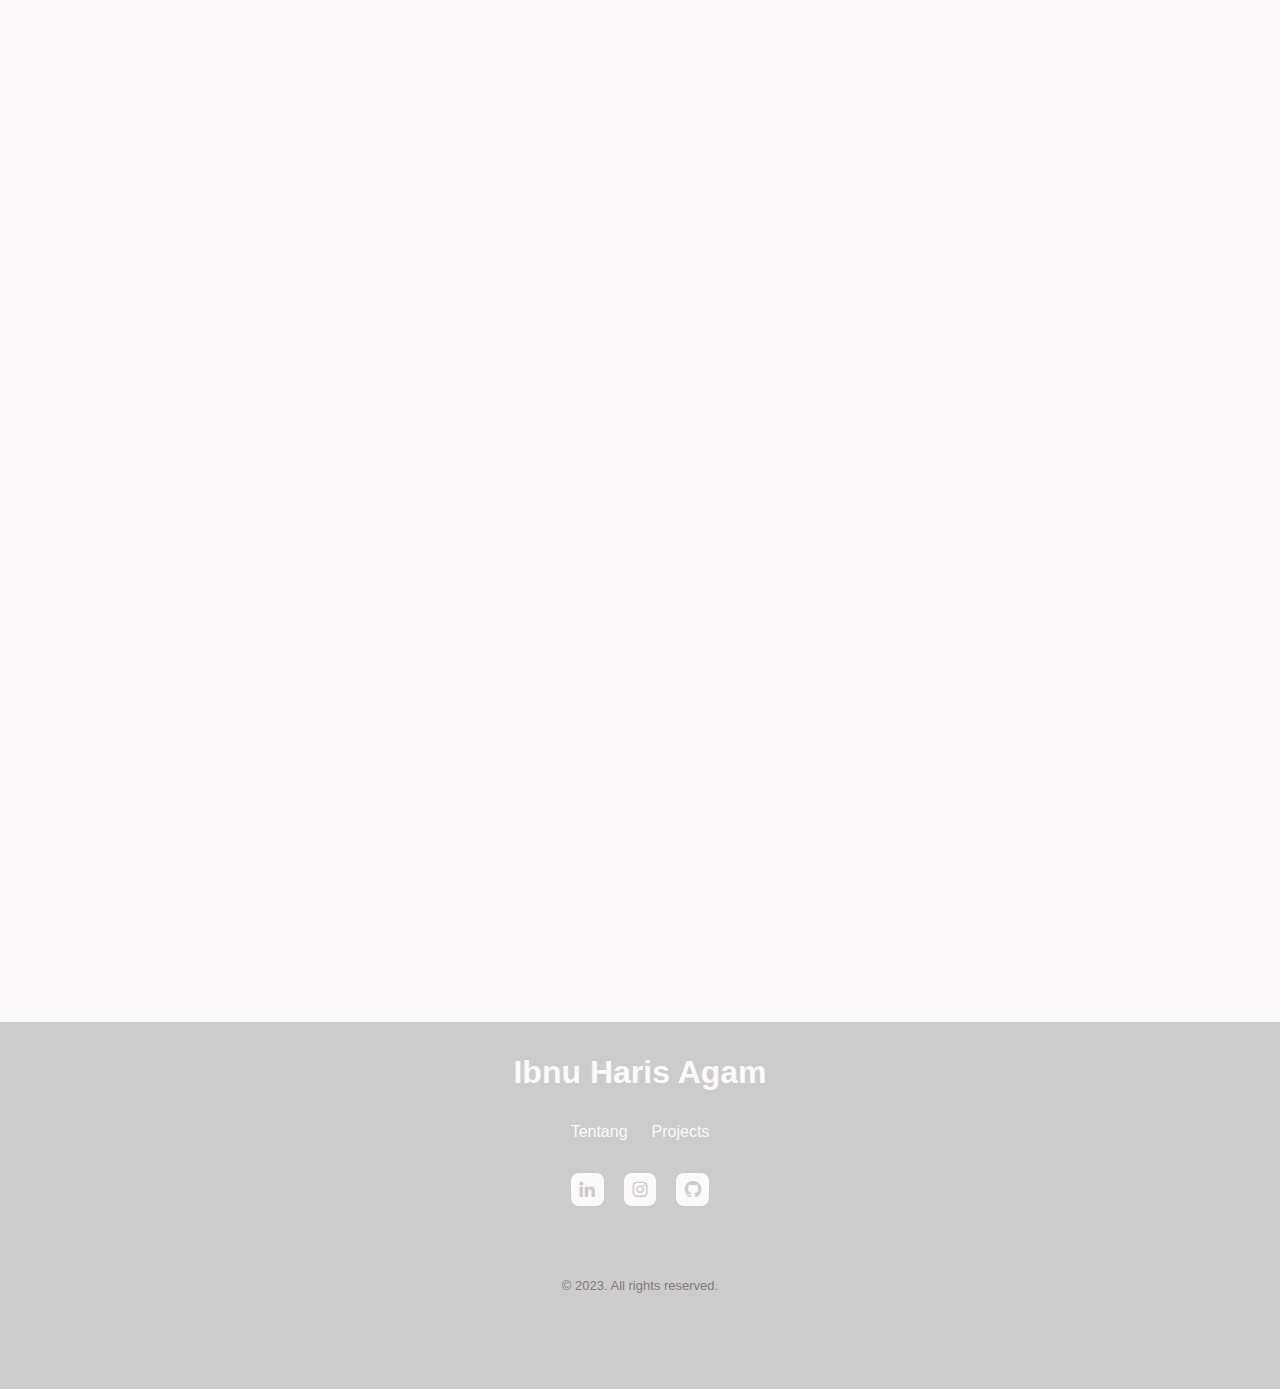
==== commit 9f020213: "index.html" ====
--- a/index.html
+++ b/index.html
@@ -248,28 +248,31 @@
           <!-- <a href="assets/Sertifikasi/sertifikat_akreditasi_ti.png" class="certificate__img">
             <img src="assets/Sertifikasi/sertifikat_akreditasi_ti.png" alt="" />
           </a> -->
-          <a href="assets/Sertifikasi/Java Fundamentals.page1.png" class="certificate__img">
+          <a href="https://www.sololearn.com/certificates/CC-AFBBESIT" class="certificate__img">
             <img src="assets/Sertifikasi/Java Fundamentals.page1.png" alt="" />
           </a>
+          
           <!-- <a href="assets/Sertifikasi/sertifikat_course_51_463492_171020113958.page1.png" class="certificate__img">
             <img src="assets/Sertifikasi/sertifikat_course_51_463492_171020113958.page1.png" alt="" />
           </a>
           <a href="assets/Sertifikasi/sertifikat_course_58_463492_171020114055.page1.png" class="certificate__img">
             <img src="assets/Sertifikasi/sertifikat_course_58_463492_171020114055.page1.png" alt="" />
           </a> -->
-          <a href="assets/Sertifikasi/Sertifikat Complation_001.png" class="certificate__img">
+          <a href="https://www.sololearn.com/certificates/CC-ZZ2M4JXK" class="certificate__img">
             <img src="assets/Sertifikasi/Sertifikat Complation_001.png" alt="" />
           </a>
-          <!-- <a href="assets/Sertifikasi/sertifikat_course_237_463492_210221121744_001.png" class="certificate__img">
-            <img src="assets/Sertifikasi/sertifikat_course_237_463492_210221121744_001.png" alt="" />
-          </a> -->
+          <a href="https://www.sololearn.com/certificates/CC-LGZYQIFQ" class="certificate__img">
+            <img src="assets/Sertifikasi/Sertifikat HTML.jpg" alt="" />
+          </a>
+          <a href="https://www.sololearn.com/certificates/CC-SG0GU8H1" class="certificate__img">
+            <img src="assets/Sertifikasi/Java Intermediate.jpg" alt="" />
+          </a>
+          <a href="https://www.sololearn.com/certificates/CC-8ZOBX50H" class="certificate__img">
+            <img src="assets/Sertifikasi/Sertifikat CSS.jpg" alt="" />
+          </a> 
           <a href="assets/Sertifikasi/Git.png" class="certificate__img">
             <img src="assets/Sertifikasi/Git.png" alt="" />
           </a>
-          <!-- <a href="assets/Sertifikasi/CLI.png" class="certificate__img">
-            <img src="assets/Sertifikasi/CLI.png" alt="" />
-          </a> -->
-          
           <!-- <a href="assets/Sertifikasi/bitdegree-certificate-82637810_001.png" class="certificate__img">
             <img src="assets/Sertifikasi/bitdegree-certificate-82637810_001.png" alt="" />
           </a> -->
@@ -312,21 +315,33 @@
             <a href="https://alfarabygit.github.io/calculator-web/" target="_blank" class="work__button"> Demo<i class="bx bx-right-arrow-alt work__icon"></i> </a>
           </div>
           
-        </div>
+        
         <div class="work__container container grid">
           <div class="work__card mix web">
             <img src="assets/img/Login.png" alt="" class="work__img" />
             <h3 class="work__title">Form Login</h3>
             <a href="Form Login/login.html" target="_blank" class="work__button"> Demo<i class="bx bx-right-arrow-alt work__icon"></i> </a>
           </div>
-          
+        
+
           <div class="work__container container grid">
             <div class="work__card mix game">
               <img src="assets/img/Tetris.png" alt="" class="work__img" />
               <h3 class="work__title">Tetris</h3>
               <a href="assets/Game Tetris/Tetris.html" target="_blank" class="work__button"> Demo<i class="bx bx-right-arrow-alt work__icon"></i> </a>
             </div>
-        </div>
+          </div>
+        </div>
+
+        <div class="work__container container grid">
+          <div class="work__card mix web">
+            <img src="assets/img/Dashboard karyawan.png" alt="" class="work__img" />
+            <h3 class="work__title">UTS PEMROGRAMAN</h3>
+            <a href="https://ibnuagam.github.io/Dashboar-UTS/" target="_blank" class="work__button"> Demo<i class="bx bx-right-arrow-alt work__icon"></i> </a>
+          </div>
+
+        
+        
       </section>
 
       <!--=============== CONTACT ===============-->
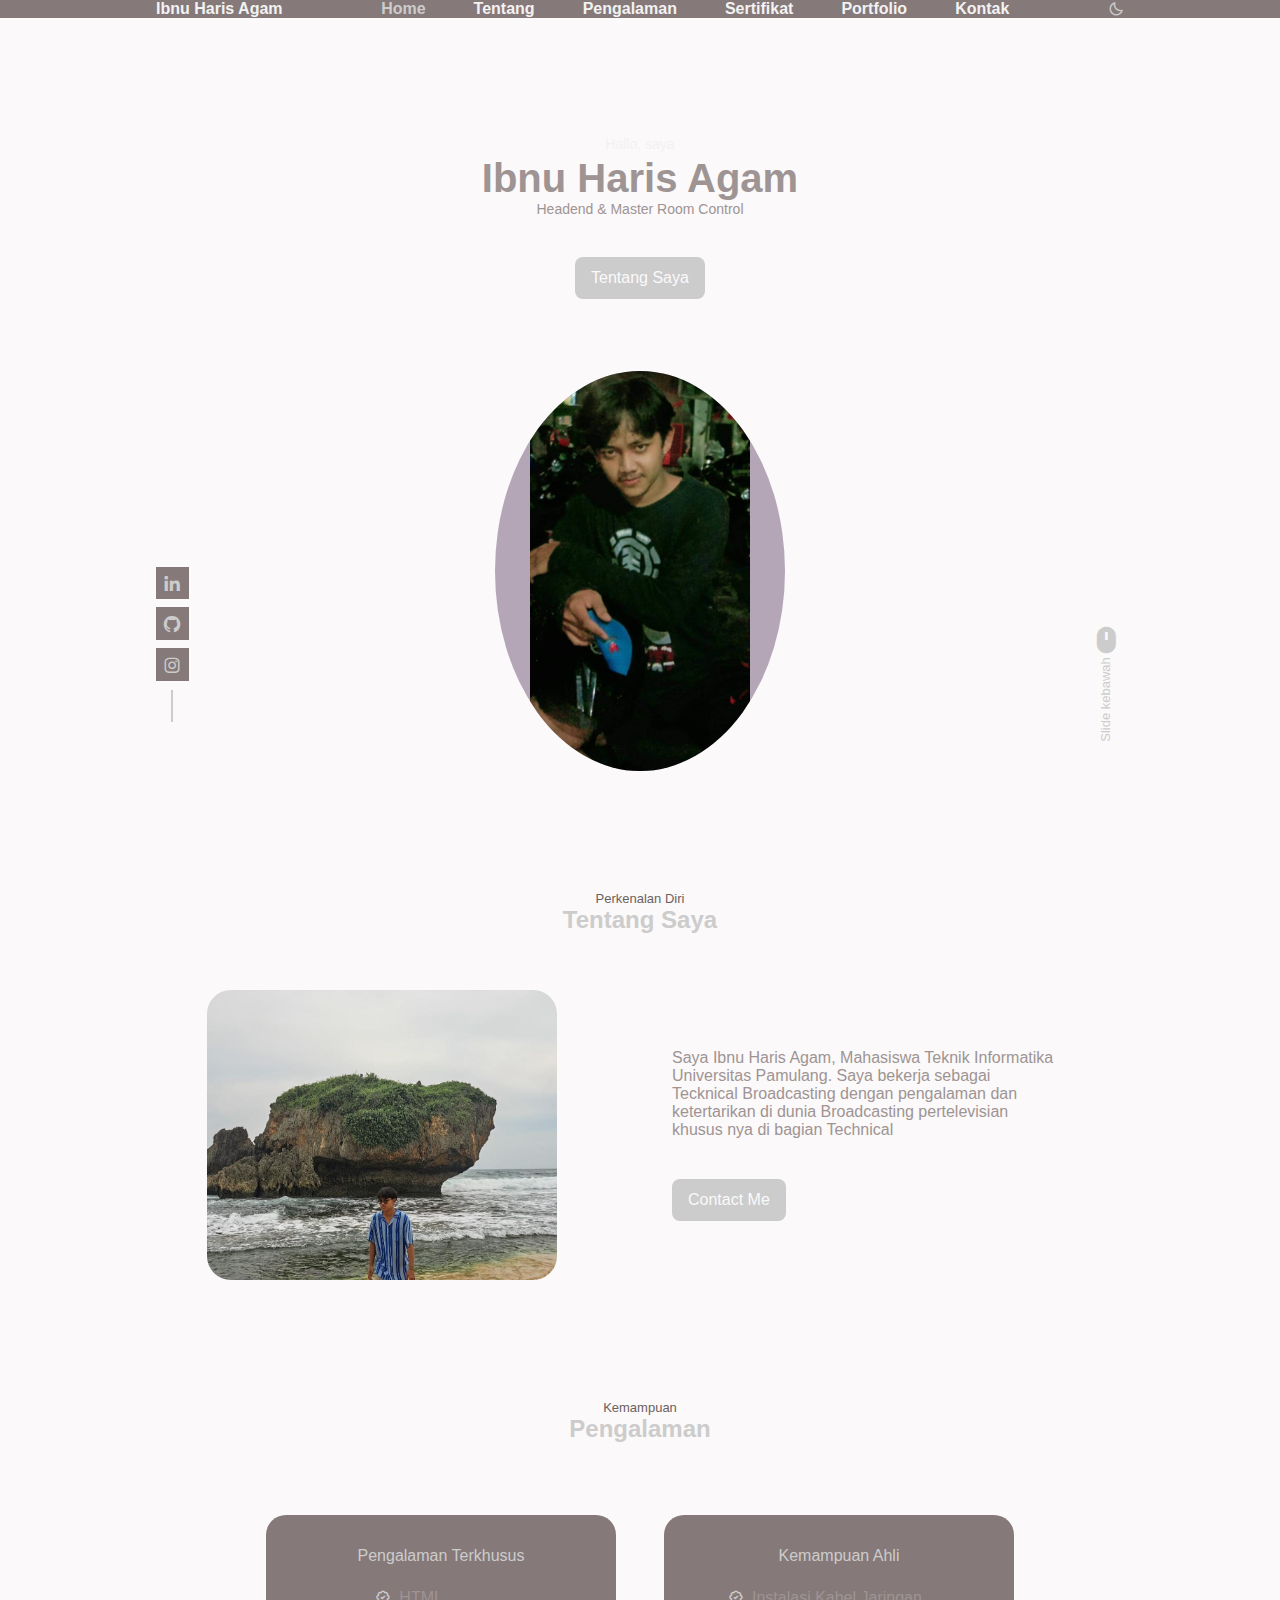
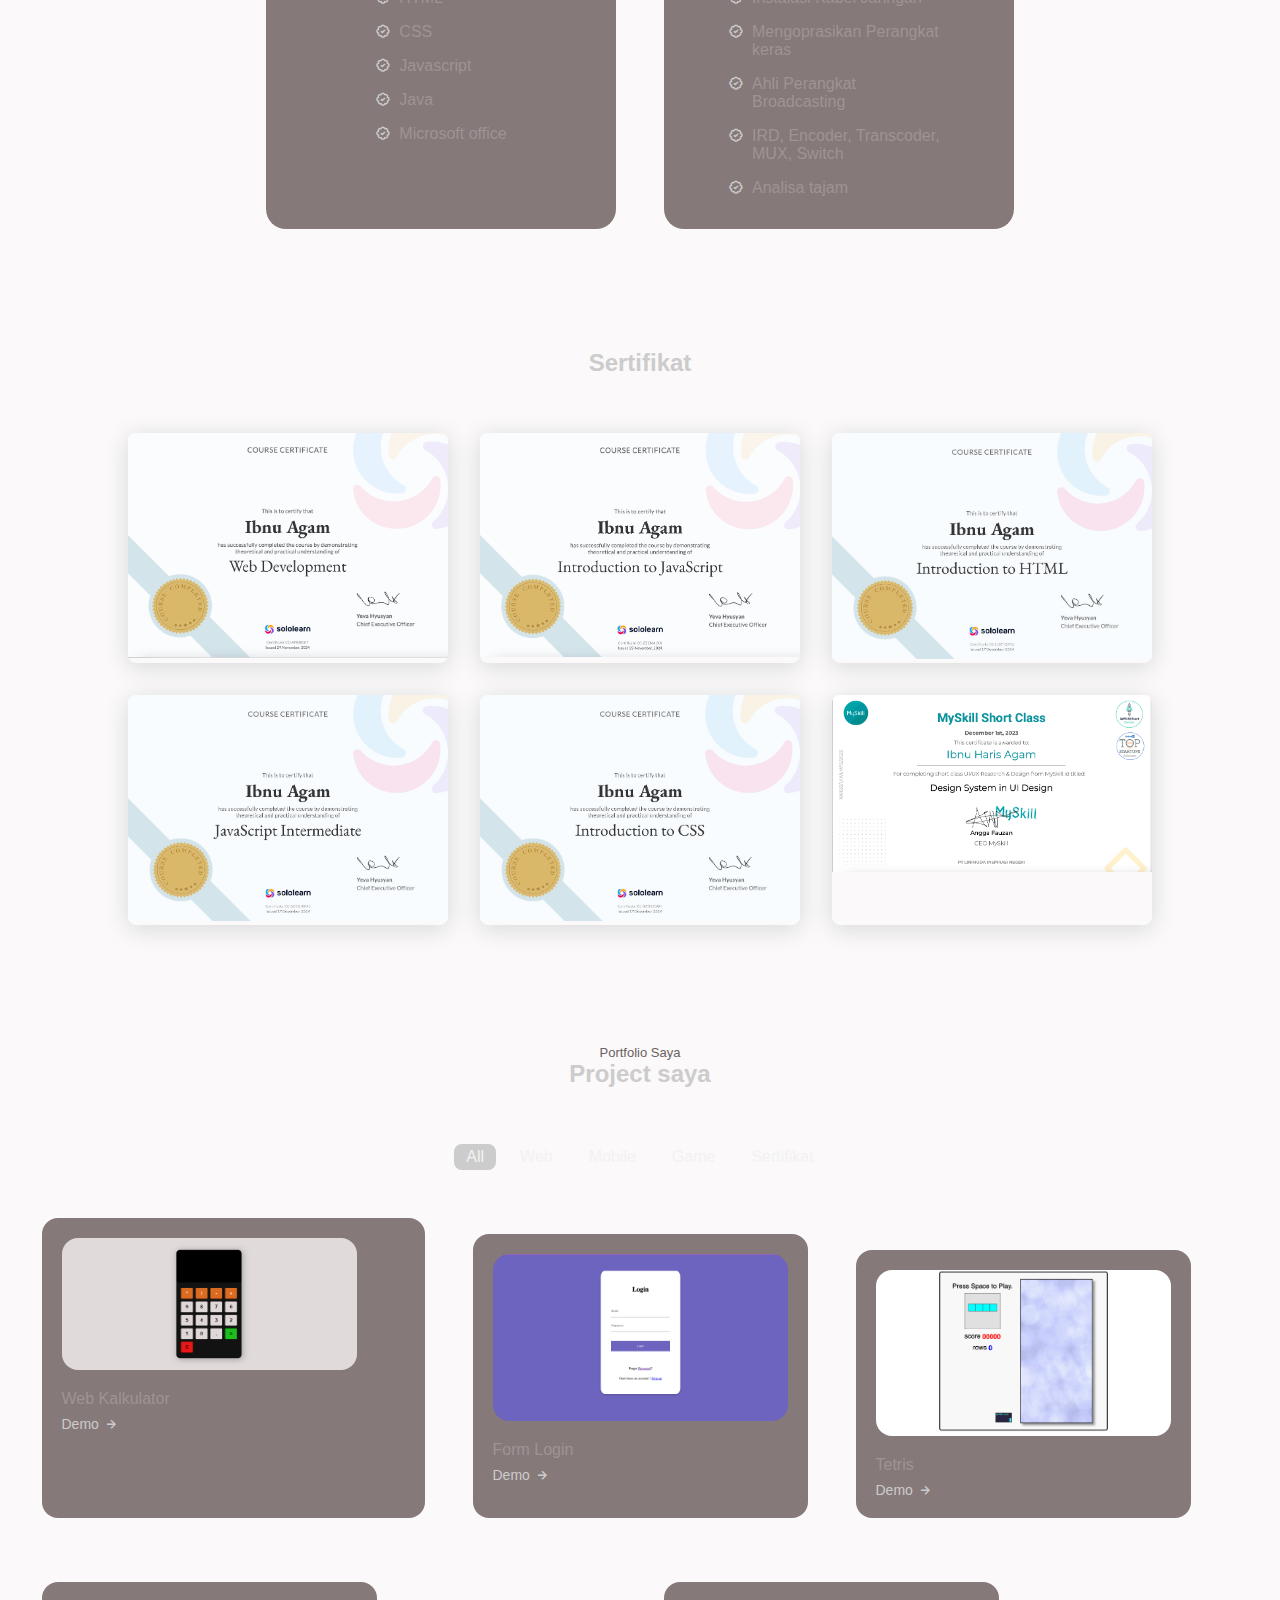
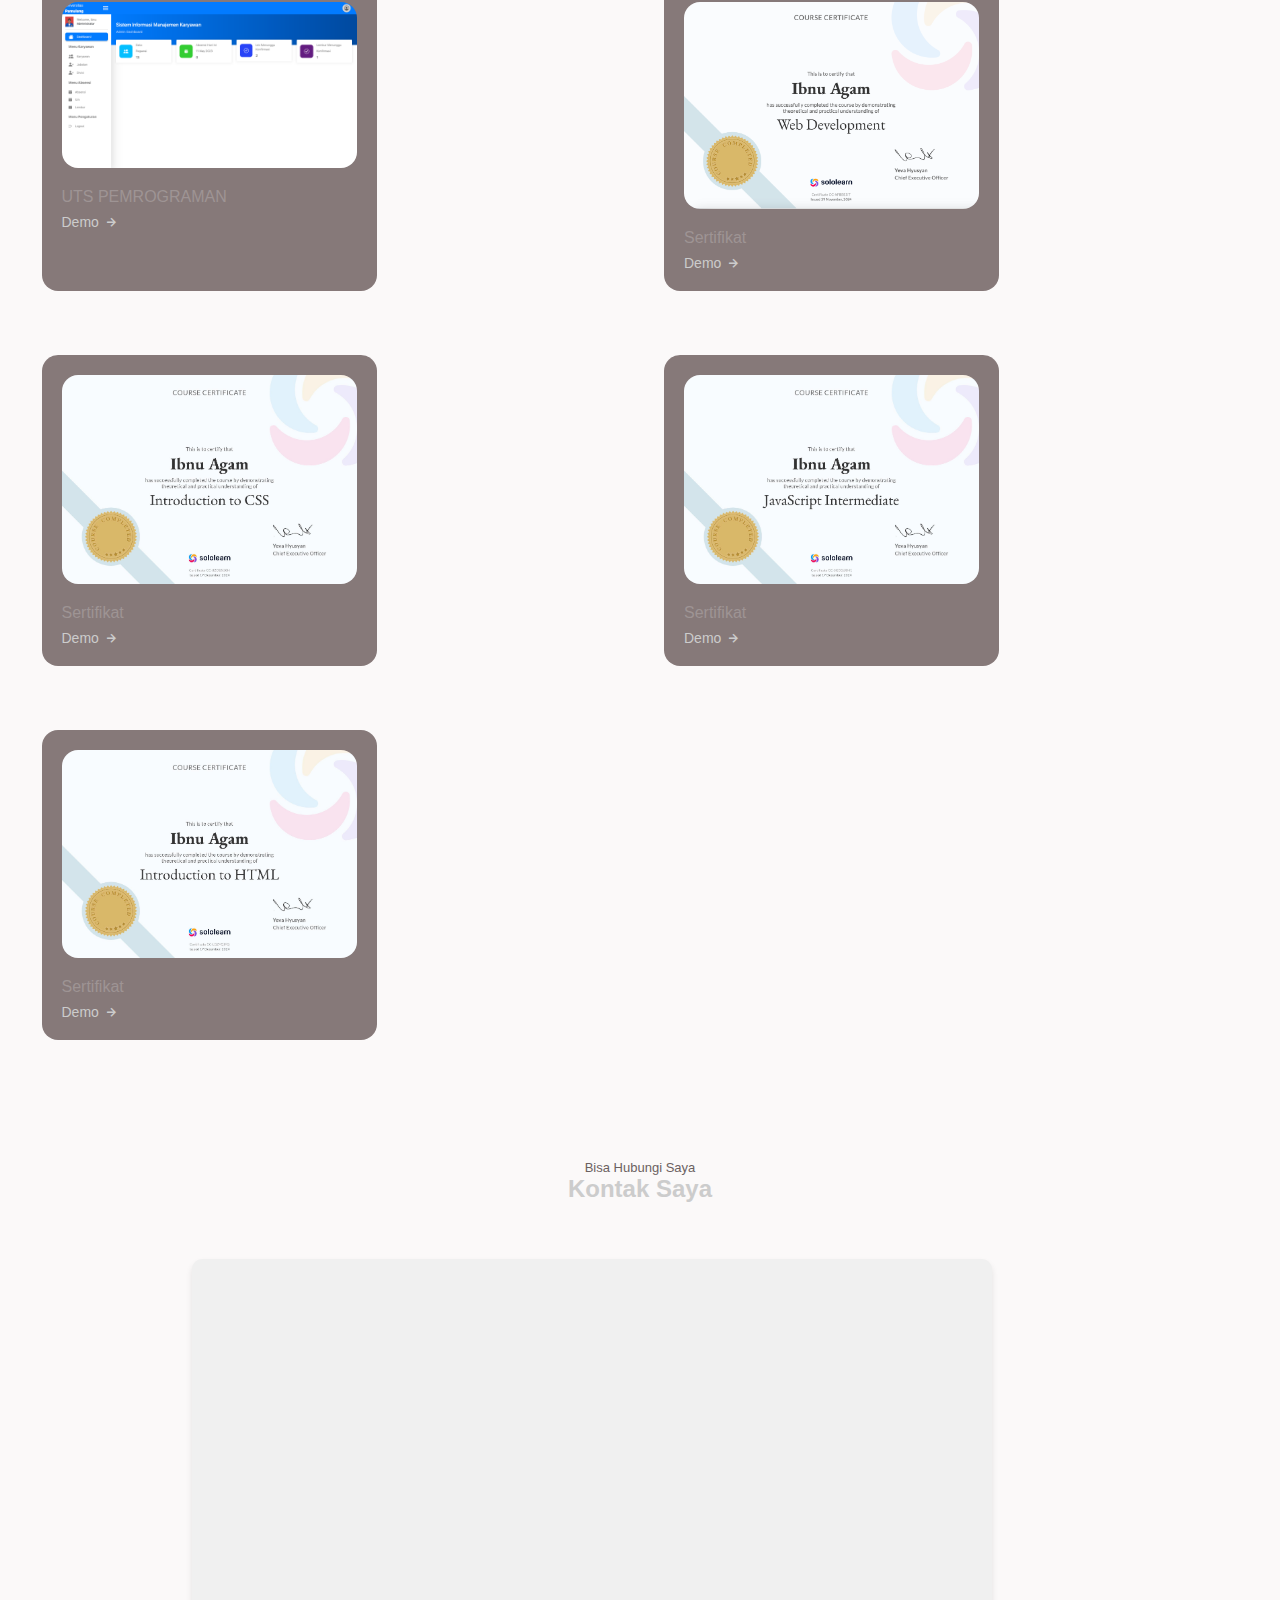
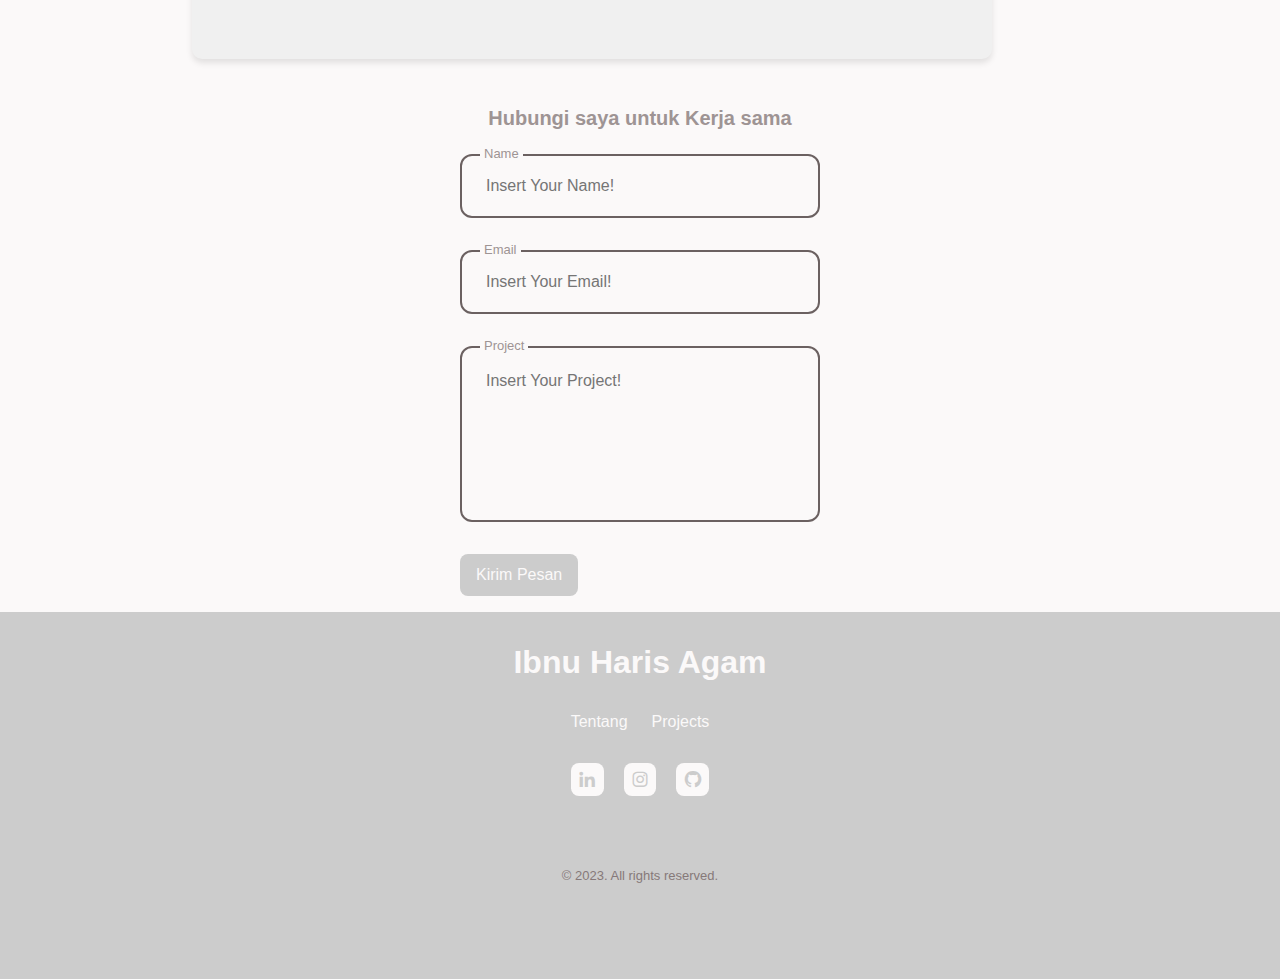
==== commit b954d2cf: "oke" ====
--- a/index.html
+++ b/index.html
@@ -301,12 +301,13 @@
       <!--=============== PORTFOLIO ===============-->
       <section class="work section" id="portfolio">
         <span class="section__subtitle">Portfolio Saya</span>
-        <h3 class="section__title">Recent Works</h3>
+        <h3 class="section__title">Project saya</h3>
         <div class="work__filters">
           <span class="work__items active-work" data-filter="all">All</span>
           <span class="work__items" data-filter=".web">Web</span>
           <span class="work__items" data-filter=".mobile">Mobile</span>
           <span class="work__items" data-filter=".game">Game</span>
+          <span class="work__items" data-filter=".sertifikat"">Sertifikat</span>
         </div>
         <div class="work__container container grid">
           <div class="work__card mix web">
@@ -339,7 +340,38 @@
             <h3 class="work__title">UTS PEMROGRAMAN</h3>
             <a href="https://ibnuagam.github.io/Dashboar-UTS/" target="_blank" class="work__button"> Demo<i class="bx bx-right-arrow-alt work__icon"></i> </a>
           </div>
-
+        </div>
+
+        <!--Clastering Sertifikat-->
+          <div class="work__container container grid">
+            <div class="work__card mix sertifikat">
+              <img src="assets/Sertifikasi/Java Fundamentals.page1.png" alt="" class="work__img" />
+              <h3 class="work__title">Sertifikat</h3>
+              <a href="https://www.sololearn.com/certificates/CC-AFBBESIT" target="_blank" class="work__button"> Demo<i class="bx bx-right-arrow-alt work__icon"></i> </a>
+            </div>
+          </div>
+          <div class="work__container container grid">
+            <div class="work__card mix sertifikat">
+              <img src="assets/Sertifikasi/Sertifikat CSS.jpg" alt="" class="work__img" />
+              <h3 class="work__title">Sertifikat</h3>
+              <a href="https://www.sololearn.com/certificates/CC-8ZOBX50H" target="_blank" class="work__button"> Demo<i class="bx bx-right-arrow-alt work__icon"></i> </a>
+            </div>
+          </div>
+          <div class="work__container container grid">
+            <div class="work__card mix sertifikat">
+              <img src="assets/Sertifikasi/Java Intermediate.jpg" alt="" class="work__img" />
+              <h3 class="work__title">Sertifikat</h3>
+              <a href="https://www.sololearn.com/certificates/CC-SG0GU8H1" target="_blank" class="work__button"> Demo<i class="bx bx-right-arrow-alt work__icon"></i> </a>
+            </div>
+          </div>
+          <div class="work__container container grid">
+            <div class="work__card mix sertifikat">
+              <img src="assets/Sertifikasi/Sertifikat HTML.jpg" alt="" class="work__img" />
+              <h3 class="work__title">Sertifikat</h3>
+              <a href="https://www.sololearn.com/certificates/CC-LGZYQIFQ" target="_blank" class="work__button"> Demo<i class="bx bx-right-arrow-alt work__icon"></i> </a>
+            </div>
+          </div>
+        </div>
         
         
       </section>
@@ -382,6 +414,15 @@
               </div>
             </div>
           </div> -->
+          <div class="mapbox"
+        style="width: 100%; max-width: 800px; height: 400px; background-color: #f0f0f0; border-radius: 10px; box-shadow: 0 4px 6px rgba(0, 0, 0, 0.1);"
+        data-mapbox>
+
+        <figure>
+          <iframe src="https://www.google.com/maps/embed?pb=!1m18!1m12!1m3!1d1982.685321085583!2d106.6930239082123!3d-6.3460266542402355!2m3!1f0!2f0!3f0!3m2!1i1024!2i768!4f13.1!3m3!1m2!1s0x2e69e5a6e26dc3cd%3A0xccd6344b8021119d!2sUniversitas%20Pamulang%20Kampus%202%20(UNPAM%20Viktor)!5e0!3m2!1sid!2sid!4v1735971443086!5m2!1sid!2sid" width="800" height="450" style="border:0;" allowfullscreen="" loading="lazy" referrerpolicy="no-referrer-when-downgrade"></iframe>
+        </figure>
+      </div>
+    </div> 
           <div class="contact__content">
             <h3 class="contact__title">Hubungi saya untuk Kerja sama</h3>
             <form action="" class="contact__form" id="contact-form">
@@ -402,8 +443,12 @@
             </form>
           </div>
         </div>
+       <!--Google Maps-->
+    
       </section>
     </main>
+    
+    
     <!--=============== FOOTER ===============-->
     <footer class="footer">
       <div class="footer__container container">
@@ -423,10 +468,11 @@
       </div>
     </footer>
     <!--=============== SCROLLREVEAL ===============-->
-    <script src="assets/js/scrollreveal.min.js"></script>
+    <script src="assets/j s/scrollreveal.min.js"></script>
     <!--=============== MIXITUP FILTER ===============-->
     <script src="assets/js/mixitup.min.js"></script>
     <!--=============== MAIN JS ===============-->
     <script src="assets/js/main.js"></script>
   </body>
 </html>
+ 